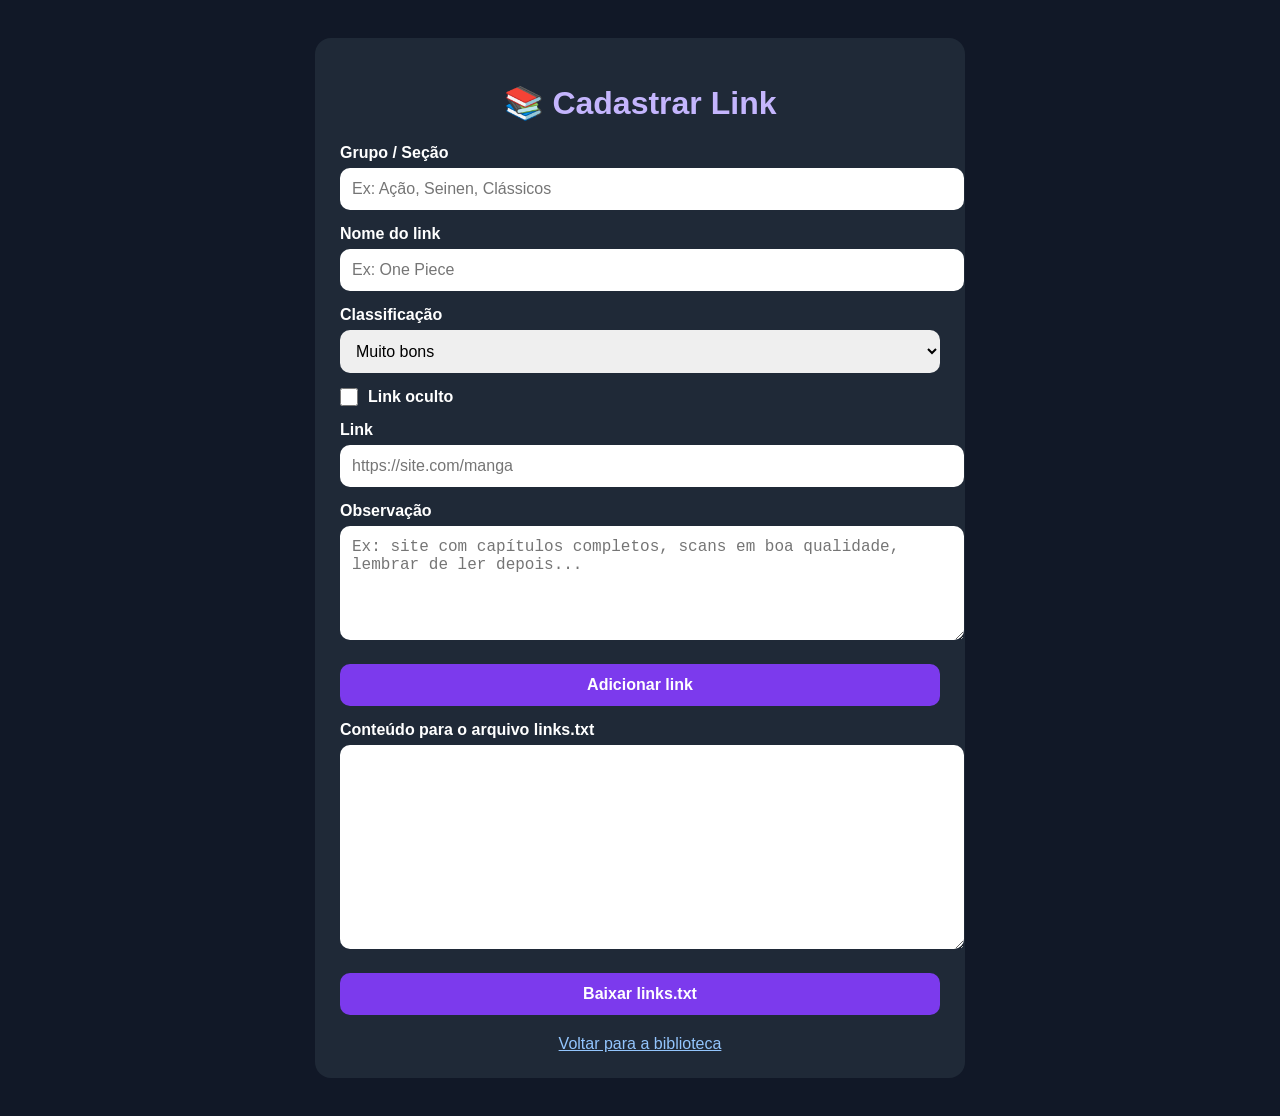
==== cadastro.html @ 06568922 "Add files via upload" ====
<!DOCTYPE html>
<html lang="pt-BR">
<head>
  <meta charset="UTF-8">
  <title>Cadastrar Link</title>

  <style>
    body {
      font-family: Arial, sans-serif;
      background: #111827;
      color: white;
      padding: 30px;
    }

    .container {
      max-width: 600px;
      margin: auto;
      background: #1f2937;
      padding: 25px;
      border-radius: 16px;
    }

    h1 {
      text-align: center;
      color: #c4b5fd;
    }

    label {
      display: block;
      margin-top: 15px;
      font-weight: bold;
    }

    input, select, textarea, button {
      width: 100%;
      padding: 12px;
      margin-top: 6px;
      border-radius: 10px;
      border: none;
      font-size: 1rem;
    }

    button {
      margin-top: 20px;
      background: #7c3aed;
      color: white;
      font-weight: bold;
      cursor: pointer;
    }

    button:hover {
      background: #9333ea;
    }

    textarea {
      height: 180px;
      resize: vertical;
    }

    #observacao {
      height: 90px;
    }

    #resultado {
      height: 180px;
    }

    .campo-oculto {
      display: flex;
      align-items: center;
      gap: 10px;
      margin-top: 15px;
    }

    .campo-oculto input {
      width: 18px;
      height: 18px;
      margin: 0;
      accent-color: #7c3aed;
    }

    .campo-oculto label {
      margin: 0;
    }

    .voltar {
      display: block;
      text-align: center;
      margin-top: 20px;
      color: #93c5fd;
    }
  </style>
</head>

<body>

  <div class="container">
    <h1>📚 Cadastrar Link</h1>

    <label>Grupo / Seção</label>
    <input type="text" id="grupo" placeholder="Ex: Ação, Seinen, Clássicos">

    <label>Nome do link</label>
    <input type="text" id="nome" placeholder="Ex: One Piece">

    <label>Classificação</label>
    <select id="classificacao">
      <option value="Muito bons">Muito bons</option>
      <option value="Bons">Bons</option>
      <option value="Medios">Médios</option>
      <option value="Ruins">Ruins</option>
      <option value="Sem classificação">Sem classificação</option>
    </select>

    <div class="campo-oculto">
      <input type="checkbox" id="oculto">
      <label for="oculto">Link oculto</label>
    </div>

    <label>Link</label>
    <input type="url" id="link" placeholder="https://site.com/manga">

    <label>Observação</label>
    <textarea id="observacao" placeholder="Ex: site com capítulos completos, scans em boa qualidade, lembrar de ler depois..."></textarea>

    <button onclick="adicionarLink()">Adicionar link</button>

    <label>Conteúdo para o arquivo links.txt</label>
    <textarea id="resultado" readonly></textarea>

    <button onclick="baixarArquivo()">Baixar links.txt</button>

    <a class="voltar" href="index.html">Voltar para a biblioteca</a>
  </div>

  <script>
    const resultado = document.getElementById("resultado");

    function adicionarLink() {
      const grupo = document.getElementById("grupo").value.trim();
      const nome = document.getElementById("nome").value.trim();
      const classificacao = document.getElementById("classificacao").value;
      const link = document.getElementById("link").value.trim();
      const observacao = document.getElementById("observacao").value.trim();
      const oculto = document.getElementById("oculto").checked;

      if (!grupo || !nome || !link) {
        alert("Preencha grupo, nome e link.");
        return;
      }

      let novaLinha = "";

      if (classificacao === "Sem classificação") {
        novaLinha = `${grupo}|${nome}|${link}`;
      } else {
        novaLinha = `${grupo}|${nome}|${classificacao}|${link}`;
      }

      if (observacao) {
        novaLinha += `|${observacao}`;
      }

      if (oculto) {
        novaLinha += "|oculto";
      }

      resultado.value += novaLinha + "\n";

      document.getElementById("nome").value = "";
      document.getElementById("link").value = "";
      document.getElementById("observacao").value = "";
      document.getElementById("oculto").checked = false;
    }

    function baixarArquivo() {
      const conteudo = resultado.value;

      if (!conteudo.trim()) {
        alert("Nenhum link cadastrado.");
        return;
      }

      const arquivo = new Blob([conteudo], { type: "text/plain" });
      const url = URL.createObjectURL(arquivo);

      const a = document.createElement("a");
      a.href = url;
      a.download = "links.txt";
      a.click();

      URL.revokeObjectURL(url);
    }
  </script>

</body>
</html>
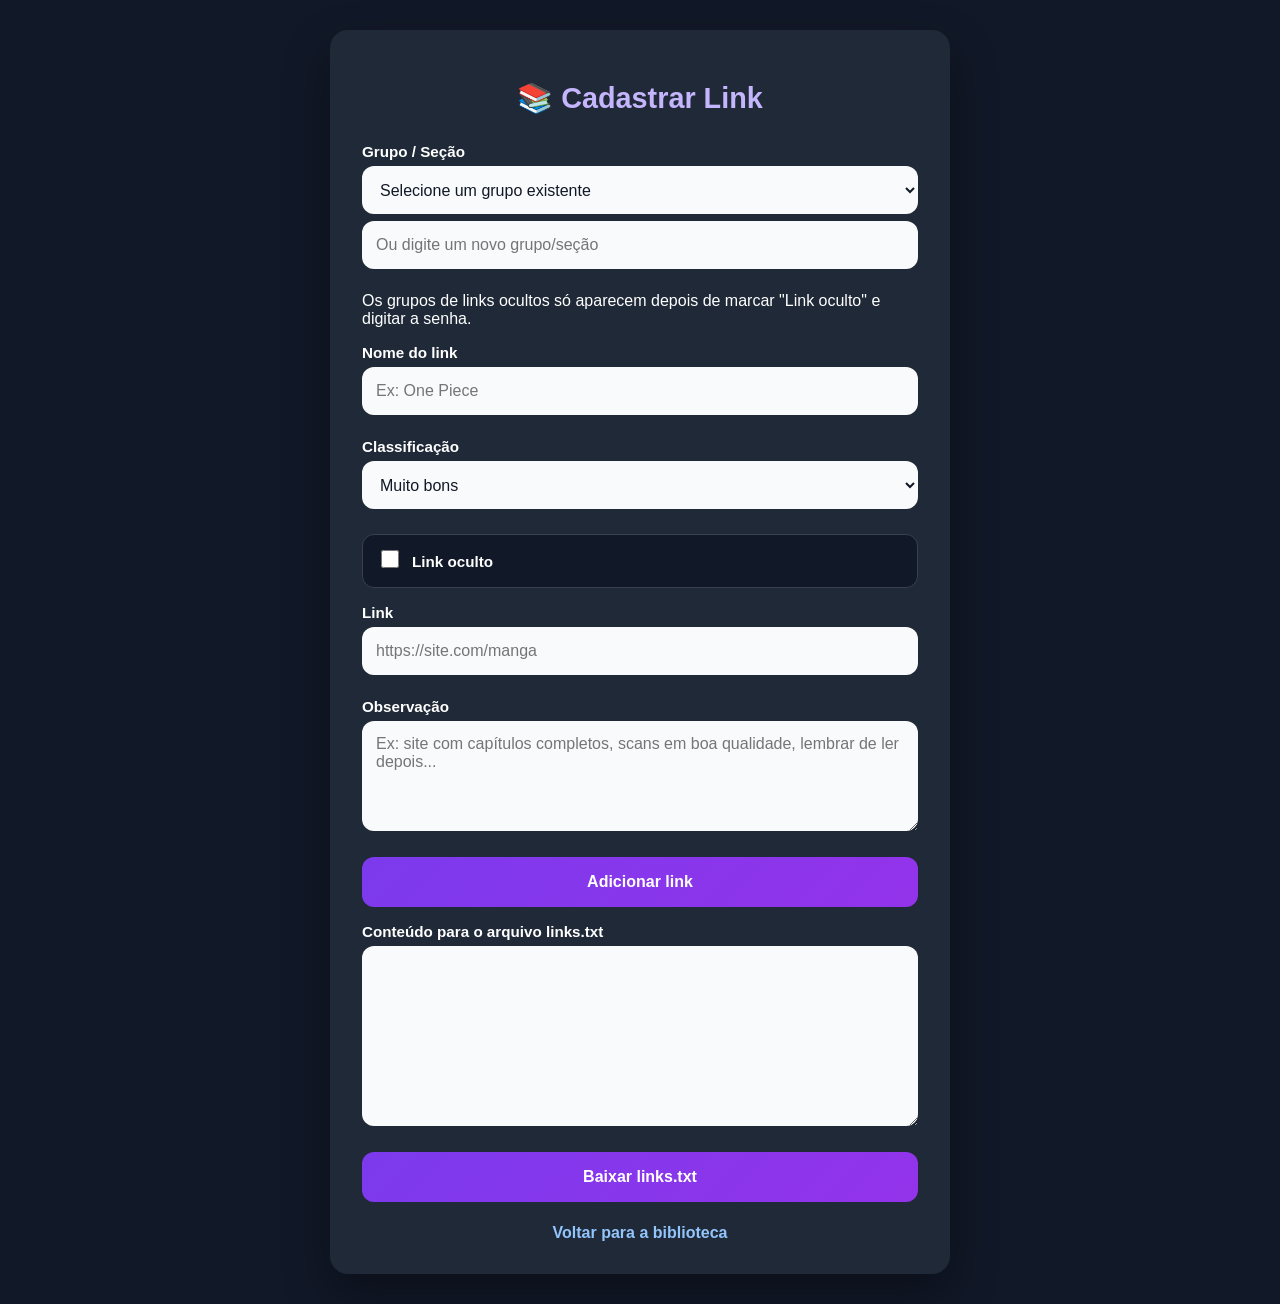
==== commit 241fdd1d: "Add files via upload" ====
--- a/cadastro.html
+++ b/cadastro.html
@@ -1,93 +1,161 @@
 <!DOCTYPE html>
 <html lang="pt-BR">
+
 <head>
   <meta charset="UTF-8">
   <title>Cadastrar Link</title>
 
   <style>
+    * {
+      box-sizing: border-box;
+    }
+
     body {
-      font-family: Arial, sans-serif;
+      margin: 0;
+      font-family: Arial, Helvetica, sans-serif;
       background: #111827;
       color: white;
-      padding: 30px;
+      padding: 30px 15px;
     }
 
     .container {
-      max-width: 600px;
+      width: 100%;
+      max-width: 620px;
       margin: auto;
       background: #1f2937;
-      padding: 25px;
-      border-radius: 16px;
+      padding: 32px;
+      border-radius: 18px;
+      box-shadow: 0 20px 45px rgba(0, 0, 0, 0.35);
     }
 
     h1 {
       text-align: center;
       color: #c4b5fd;
+      margin-bottom: 28px;
+      font-size: 1.8rem;
     }
 
     label {
       display: block;
-      margin-top: 15px;
+      margin-top: 16px;
+      margin-bottom: 6px;
       font-weight: bold;
-    }
-
-    input, select, textarea, button {
+      font-size: 0.95rem;
+    }
+
+    input,
+    select,
+    textarea,
+    button {
       width: 100%;
-      padding: 12px;
-      margin-top: 6px;
-      border-radius: 10px;
       border: none;
+      border-radius: 12px;
       font-size: 1rem;
-    }
-
-    button {
-      margin-top: 20px;
-      background: #7c3aed;
-      color: white;
-      font-weight: bold;
-      cursor: pointer;
-    }
-
-    button:hover {
-      background: #9333ea;
+      font-family: Arial, Helvetica, sans-serif;
+    }
+
+    input,
+    select {
+      height: 48px;
+      padding: 0 14px;
+      margin-bottom: 7px;
     }
 
     textarea {
-      height: 180px;
+      min-height: 120px;
+      padding: 14px;
       resize: vertical;
     }
 
-    #observacao {
-      height: 90px;
-    }
-
-    #resultado {
-      height: 180px;
+    input,
+    select,
+    textarea {
+      background: #f9fafb;
+      color: #111827;
+      outline: none;
+    }
+
+    input:focus,
+    select:focus,
+    textarea:focus {
+      box-shadow: 0 0 0 3px rgba(124, 58, 237, 0.45);
+    }
+
+    .dica {
+      margin-top: 8px;
+      font-size: 0.82rem;
+      color: #cbd5e1;
+      line-height: 1.4;
     }
 
     .campo-oculto {
       display: flex;
       align-items: center;
       gap: 10px;
-      margin-top: 15px;
+      margin-top: 18px;
+      padding: 12px 14px;
+      background: #111827;
+      border: 1px solid #374151;
+      border-radius: 12px;
     }
 
     .campo-oculto input {
       width: 18px;
       height: 18px;
-      margin: 0;
       accent-color: #7c3aed;
     }
 
     .campo-oculto label {
       margin: 0;
+      font-size: 0.95rem;
+    }
+
+    button {
+      margin-top: 22px;
+      height: 50px;
+      background: linear-gradient(135deg, #7c3aed, #9333ea);
+      color: white;
+      font-weight: bold;
+      cursor: pointer;
+    }
+
+    button:hover {
+      background: linear-gradient(135deg, #8b5cf6, #a855f7);
+    }
+
+    #observacao {
+      min-height: 110px;
+    }
+
+    #resultado {
+      min-height: 180px;
     }
 
     .voltar {
       display: block;
       text-align: center;
-      margin-top: 20px;
+      margin-top: 22px;
       color: #93c5fd;
+      text-decoration: none;
+      font-weight: bold;
+    }
+
+    .voltar:hover {
+      text-decoration: underline;
+    }
+
+    @media (max-width: 600px) {
+      body {
+        padding: 15px 10px;
+      }
+
+      .container {
+        padding: 22px;
+      }
+
+      h1 {
+        font-size: 1.5rem;
+      }
     }
   </style>
 </head>
@@ -98,7 +166,15 @@
     <h1>📚 Cadastrar Link</h1>
 
     <label>Grupo / Seção</label>
-    <input type="text" id="grupo" placeholder="Ex: Ação, Seinen, Clássicos">
+    <select id="grupoExistente">
+      <option value="">Carregando grupos...</option>
+    </select>
+
+    <input type="text" id="novoGrupo" placeholder="Ou digite um novo grupo/seção">
+
+    <p class="ajuda">
+      Os grupos de links ocultos só aparecem depois de marcar "Link oculto" e digitar a senha.
+    </p>
 
     <label>Nome do link</label>
     <input type="text" id="nome" placeholder="Ex: One Piece">
@@ -121,7 +197,8 @@
     <input type="url" id="link" placeholder="https://site.com/manga">
 
     <label>Observação</label>
-    <textarea id="observacao" placeholder="Ex: site com capítulos completos, scans em boa qualidade, lembrar de ler depois..."></textarea>
+    <textarea id="observacao"
+      placeholder="Ex: site com capítulos completos, scans em boa qualidade, lembrar de ler depois..."></textarea>
 
     <button onclick="adicionarLink()">Adicionar link</button>
 
@@ -135,9 +212,109 @@
 
   <script>
     const resultado = document.getElementById("resultado");
+    const grupoExistente = document.getElementById("grupoExistente");
+    const novoGrupo = document.getElementById("novoGrupo");
+    const checkboxOculto = document.getElementById("oculto");
+
+    let gruposOcultosLiberados = false;
+
+    carregarGruposExistentes(false);
+
+    checkboxOculto.addEventListener("change", () => {
+      if (checkboxOculto.checked && !gruposOcultosLiberados) {
+        const senha = prompt("Digite a senha para liberar grupos ocultos:");
+
+        if (senha === "oculto") {
+          gruposOcultosLiberados = true;
+          alert("Grupos ocultos liberados para cadastro.");
+          carregarGruposExistentes(true);
+        } else {
+          alert("Senha incorreta.");
+          checkboxOculto.checked = false;
+          carregarGruposExistentes(false);
+        }
+      }
+
+      if (!checkboxOculto.checked && !gruposOcultosLiberados) {
+        carregarGruposExistentes(false);
+      }
+    });
+
+    function carregarGruposExistentes(incluirOcultos) {
+      grupoExistente.innerHTML = `<option value="">Carregando grupos...</option>`;
+
+      fetch("links.txt")
+        .then(response => {
+          if (!response.ok) {
+            throw new Error("Arquivo links.txt não encontrado");
+          }
+
+          return response.text();
+        })
+        .then(texto => {
+          const grupos = new Set();
+
+          texto
+            .split(/\r?\n/)
+            .map(linha => linha.trim())
+            .filter(linha => linha !== "")
+            .filter(linha => !linha.startsWith("#"))
+            .forEach(linha => {
+              if (linha.startsWith("ENC|")) {
+                const codificado = linha.substring(4).trim();
+                const decodificado = decodificarBase64(codificado);
+
+                if (!decodificado) {
+                  return;
+                }
+
+                linha = decodificado.trim();
+              }
+
+              let partes = linha.split("|").map(parte => parte.trim());
+              let linhaOculta = false;
+
+              if (partes.length > 0 && partes[partes.length - 1].toLowerCase() === "oculto") {
+                linhaOculta = true;
+                partes.pop();
+              }
+
+              if (linhaOculta && !incluirOcultos) {
+                return;
+              }
+
+              partes = partes.filter(parte => parte !== "");
+
+              if (partes.length >= 3 && !partes[0].startsWith("http")) {
+                grupos.add(partes[0]);
+              }
+            });
+
+          grupoExistente.innerHTML = `<option value="">Selecione um grupo existente</option>`;
+
+          [...grupos]
+            .sort((a, b) => a.localeCompare(b, "pt-BR"))
+            .forEach(grupo => {
+              const option = document.createElement("option");
+              option.value = grupo;
+              option.textContent = grupo;
+              grupoExistente.appendChild(option);
+            });
+
+          if (grupos.size === 0) {
+            grupoExistente.innerHTML = `<option value="">Nenhum grupo encontrado</option>`;
+          }
+        })
+        .catch(erro => {
+          console.error(erro);
+          grupoExistente.innerHTML = `<option value="">Não foi possível carregar grupos</option>`;
+        });
+    }
 
     function adicionarLink() {
-      const grupo = document.getElementById("grupo").value.trim();
+      const grupoSelecionado = grupoExistente.value.trim();
+      const grupoNovo = novoGrupo.value.trim();
+      const grupo = grupoNovo || grupoSelecionado;
       const nome = document.getElementById("nome").value.trim();
       const classificacao = document.getElementById("classificacao").value;
       const link = document.getElementById("link").value.trim();
@@ -163,6 +340,7 @@
 
       if (oculto) {
         novaLinha += "|oculto";
+        novaLinha = "ENC|" + codificarBase64(novaLinha);
       }
 
       resultado.value += novaLinha + "\n";
@@ -171,6 +349,34 @@
       document.getElementById("link").value = "";
       document.getElementById("observacao").value = "";
       document.getElementById("oculto").checked = false;
+      grupoExistente.value = "";
+      novoGrupo.value = "";
+
+      if (!oculto && grupoNovo) {
+        carregarGruposExistentes(gruposOcultosLiberados);
+      }
+    }
+
+    function codificarBase64(texto) {
+      return btoa(
+        encodeURIComponent(texto).replace(/%([0-9A-F]{2})/g, function (match, codigo) {
+          return String.fromCharCode("0x" + codigo);
+        })
+      );
+    }
+
+    function decodificarBase64(texto) {
+      try {
+        return decodeURIComponent(
+          Array.prototype.map
+            .call(atob(texto), caractere => {
+              return "%" + ("00" + caractere.charCodeAt(0).toString(16)).slice(-2);
+            })
+            .join("")
+        );
+      } catch {
+        return "";
+      }
     }
 
     function baixarArquivo() {
@@ -194,4 +400,5 @@
   </script>
 
 </body>
+
 </html>
